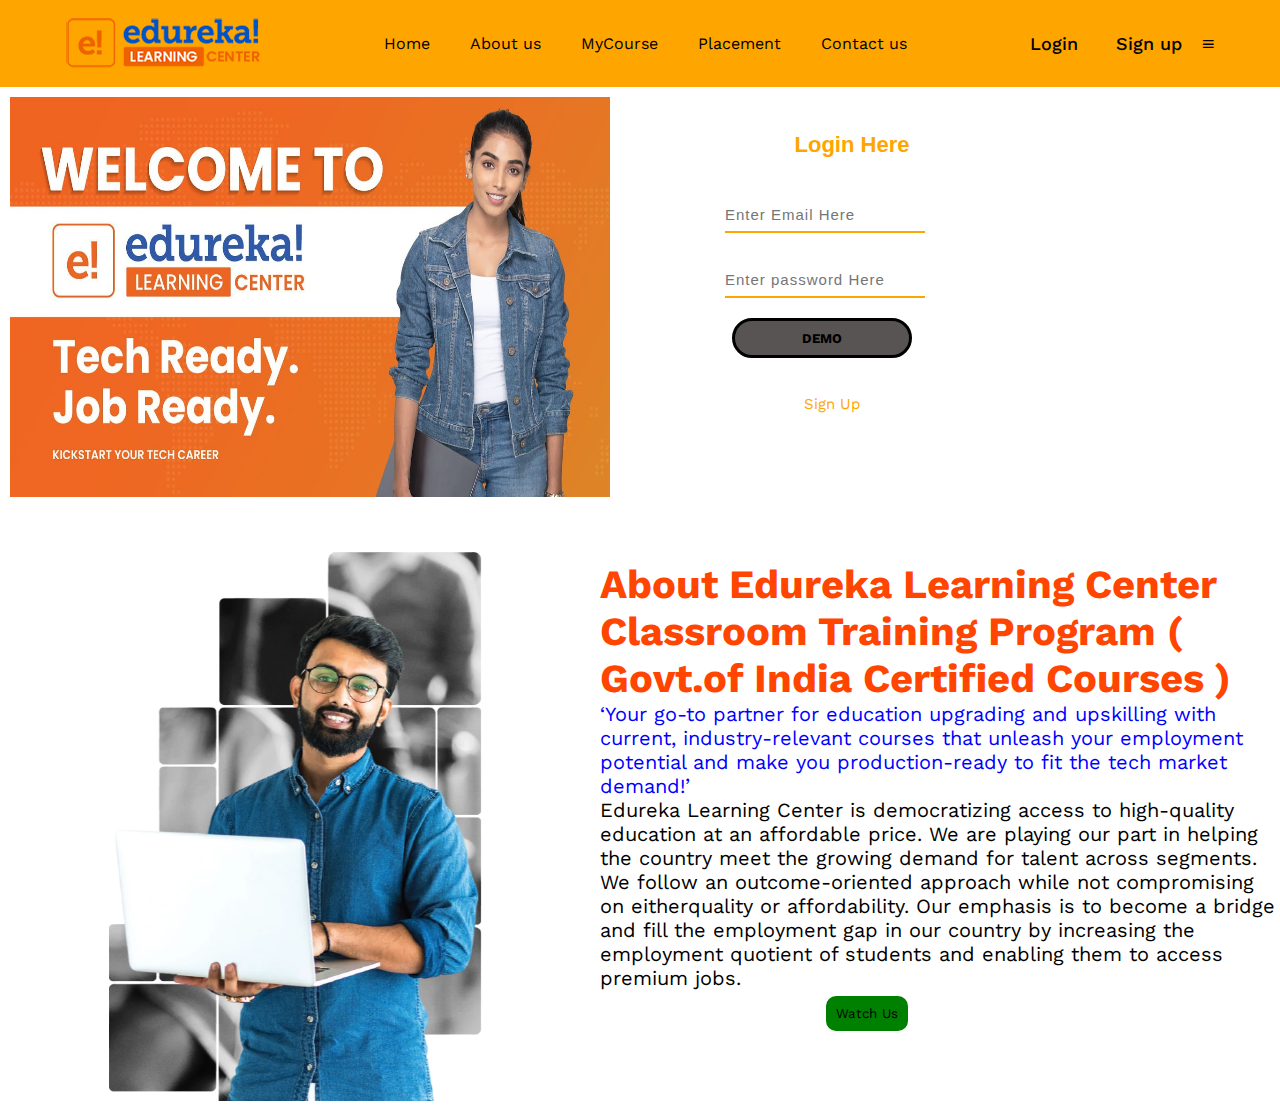
==== index.html @ fecac3e7 "added the files" ====
<!DOCTYPE html>
<html lang="en">
<head>
    <meta charset="UTF-8">
    <meta name="viewport" content="width=device-width, initial-scale=1.0">
    <title>edureka</title>
    <!-- boxicon link -->
    <link rel="stylesheet" href="https://unpkg.com/boxicons@latest/css/boxicons.min.css">
    <link rel="stylesheet" href="./css/style.css">
    


    <!--Google font -->
    <link rel="preconnect" href="https://fonts.googleapis.com">
<link rel="preconnect" href="https://fonts.gstatic.com" crossorigin>
<link href="https://fonts.googleapis.com/css2?family=Lunasima&family=Work+Sans:wght@300;400;500;600;700;800;900&display=swap" rel="stylesheet">

</head>
<body>
    <div class="hero">
        <!-- Your hero content goes here -->
        <a href="#" class="logo">
            <img src="./images/edureka-img1.png" alt="not">
        </a>
    
        <ul class="navbar" type="none">
            <li><a href="./index.html">Home</a></li>
            <li><a href="#about">About us</a></li>
            <li><a href="#">MyCourse</a></li>
            <li><a href="#">Placement</a></li>
            <li><a href="#">Contact us</a></li>
        </ul>
        <div class="h-btn">
            <a href="./website.html" class="h-btn1">Login</a>
            <a href="#" class="h-btn2">Sign up</a>
            <div class="bx bx-menu" id="menu-icon"></div>
        </div>
    </div>
    <div class="container">
    <div class="img-back-front">
        <img src="./images/img2.jpg" alt="not">
    </div>
    <div class="form">
        <h3>Login Here</h3>
            <input type="email" name="email" placeholder="Enter Email Here">
            <input type="password" name="password" placeholder="Enter password Here"><br>
             <button class="bt"><a href="#">DEMO</a></button>
            
            <p class="link">Don't have an account <br>
            <a href="#">Sign Up</a> Here</a></p>
            <p class="liw">Log in with</p>


            <div class="icon">
                <a href="#"><i class="bi bi-facebook"></i></a>
                <a href="#"><i class="bi bi-instagram"></i></a>
                <a href="#"><i class="bi bi-twitter"></i></a>
                <a href="#"><i class="bi bi-google"></i></a>
                <a href="#"><i class="bi bi-whatsapp"></i></a>
             </div>
    </div>
</div>
</div>


<div class="container1" id="about">
    <div class="box1">
        <img src="./images/img3.webp" alt="">

    </div>
    <div class="box2">
        <h1 class="head">About Edureka Learning Center
            Classroom Training Program
            ( Govt.of India Certified Courses )</h1>
            <p class="para">‘Your go-to partner for education upgrading and upskilling with current, industry-relevant courses that unleash your employment potential and make you production-ready to fit the tech market demand!’</p>
            <p class="para1">Edureka Learning Center is democratizing access to high-quality education at an affordable price. We are playing our part in helping the country meet the growing demand for talent across segments. We follow an outcome-oriented approach while not compromising on eitherquality or affordability. Our emphasis is to become a bridge and fill the employment gap in our country by increasing the employment quotient of students and enabling them to access premium jobs.</p>
            <a href="https://youtu.be/SeQqk7FqUXE" target="_blank"><button class="btn">Watch Us</button></a>
    </div>
</div>
    
</body>
</html>
---- css/style.css ----
*{
    padding: 0;
    margin: 0;
    box-sizing: border-box;
    text-decoration: none;
    border: none;
    outline: none;
    scroll-behavior: smooth;
font-family: 'Work Sans', sans-serif;
}
.hero{
    width: 100%;
    /* position: fixed; */
    top: 0;
    right: 0;
    z-index: 1000;
    display: flex;
    align-items: center;
    justify-content: space-between;
    /* background: transparent; */
    padding: 15px 5%;
    transition: all .50s ease;
    background-color: orange;
}

.logo img{
    height: auto;
    width: 100%;
}
.navbar{
    display: flex;
}
.navbar a{
    padding: 8px 20px;
    font-size: var(--p-font);
    font-weight: 400;
    color: var(--other-color);
    transition: all .40s ease;
    /* gap: 1rem; */
}
.navbar a:hover{
    color: white;
    
}
.h-btn{
    display: flex;
    align-items: center;
}
.h-btn2{
   display: inline-block;
   padding: 10px 18px;
   background: var(--main-color);
   color: var(--text-color);
   font-size: 18px;
   font-weight: 500;
   margin-left: 20px;
   transition: all .40s ease;
 /* border: 3px solid orange; */

 
}
.h-btn1{
    color: var(--other-color);
    font-weight: 500;
    font-size: 18px;
}
.h-btn1:hover{
    color: black;
}
.h-btn2:hover{
    transform: translateX(-7px);
    color: #101821;
 border: 3px solid black;

}
/* #menu-icon{
    color: var(--text-color);
    font-size: 36px;
    margin-left: 5px;
    z-index: 10001;
    cursor: pointer;
    display: none;
} */
.box{
    margin: auto;
    width: 100%;
    display: flex;
    align-items: center;
    justify-content: space-between;
}


.img-back-front img {
    width: 600px; /* Set the width you desire, e.g., 300 pixels */
    height: 400px; /* Set the height you desire, e.g., 200 pixels */
    margin-top: 10px;
    margin-left: 10px;
}

/* form */
.container{
    display: flex;
    /* background-color: rgb(230, 127, 68); */
}
.form{
    width: 300px;
    height: 400px;
    /* background: rgb(228, 97, 49); */
    position: absolute;
    margin-top: 10px;
    left: 700px;
    border-radius: 20px;
    padding: 25px;
    color: white;
}
.form h3{
    width: 250px;
    font-size: 22px;
    font-family: sans-serif;
    color:orange;
    background-color: white;
    border-radius: 10px;
    text-align: center;
    margin: 2px;
    padding: 8px;
}
.form input{
    width:200px;
    height: 35px;
    background: transparent;
    border-bottom: 2px solid orange;
    border-left: none;
    border-top: none;
    border-right: none;
   color: white;
   font-size: 15px;
   letter-spacing: 1px;
   margin-top: 30px;
   font-family: sans-serif;
}
.form input:focus{
    outline:none;
}
.bt {
    width: 180px;
    height: 40px;
    color: white;

    background-color: rgb(88, 84, 84);
    border: 3px solid black;
border-radius: 20px;
 cursor: pointer;
 font-weight: bold;
 margin-top: 20px;
margin-left: 7px ;
}
.bt a{
    color: black;
    text-decoration: none;

}
.bt:hover{
    color:black;
    background-color:grey;
    border: 1px solid gray;
    transition: 0.5s 
}
.form .link{
    font-size: 15px;
    font-family: Arial, Helvetica, sans-serif;
    padding-top: 20px;
    text-align: center;
}
.form .link a{
    text-decoration: none;
    color: orange;
}
.liw{
    padding-top: 10px;
    text-align: center;
    padding-bottom: 10px;
    margin-top: 10px;
}
.icon a{
    color: black;
    justify-content: space-between;
    font-size: 15px;
    text-align: center;


}
.icon i{
    color: black;
    font-size: 25px;
    padding-left: 27px;
    text-align: center;

}
.icon a i:hover{
    color: orange;
}


/* about pg */
.container1{
    display: flex;
    justify-content: center;
     flex-direction:row;
}
 .box1 img{
    height:600px;
    width:600px;
}
.head{
    color: orangered;
    font-size: 40px;
}
.para{
    color:blue ;
    font-size:20px;
}
.para1{
    font-size:20px;

}
.box2{
    margin-top: 60px;
}
.btn{
    margin-left: 226px;
    padding: 10px;
    margin-top: 6px;
    border-radius: 10px;
    background-color: green;
    color:black;
}
.btn:hover{
    border-color:black;
    color: black;
    background-color: white;
}
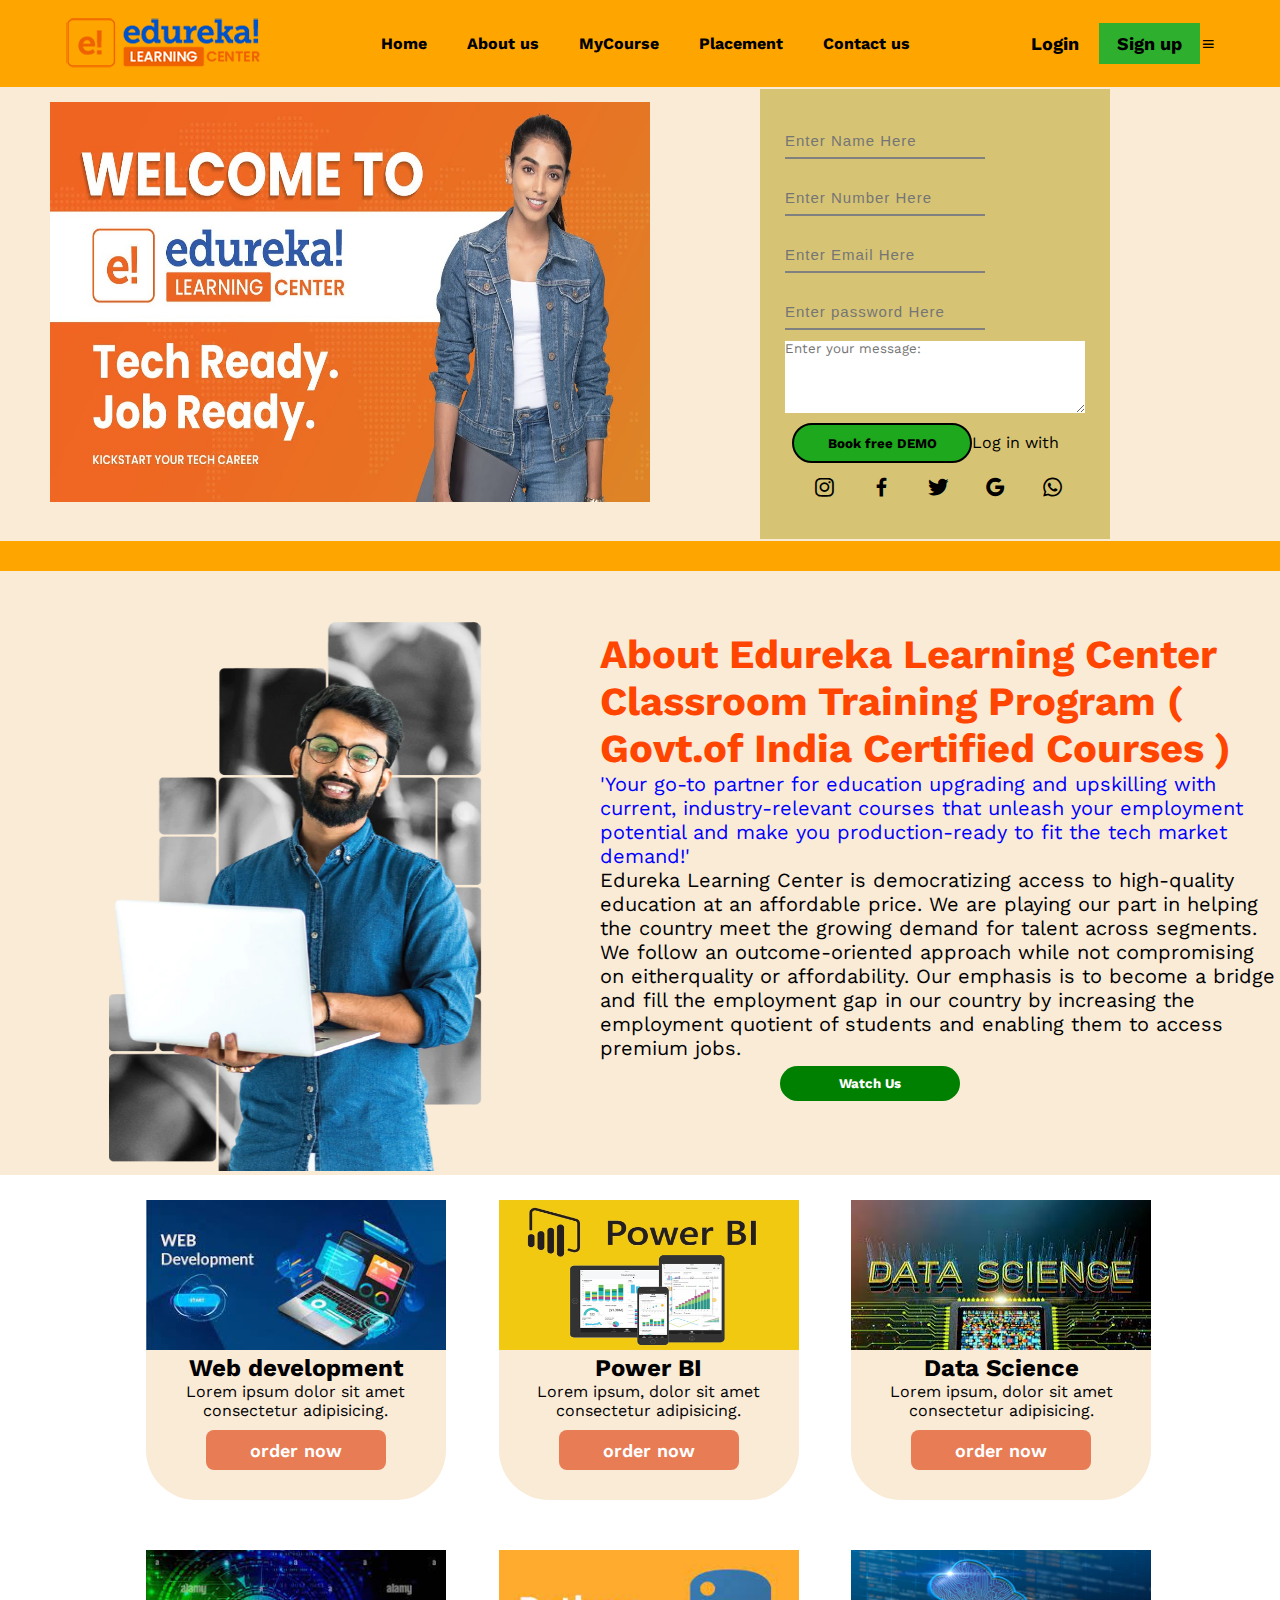
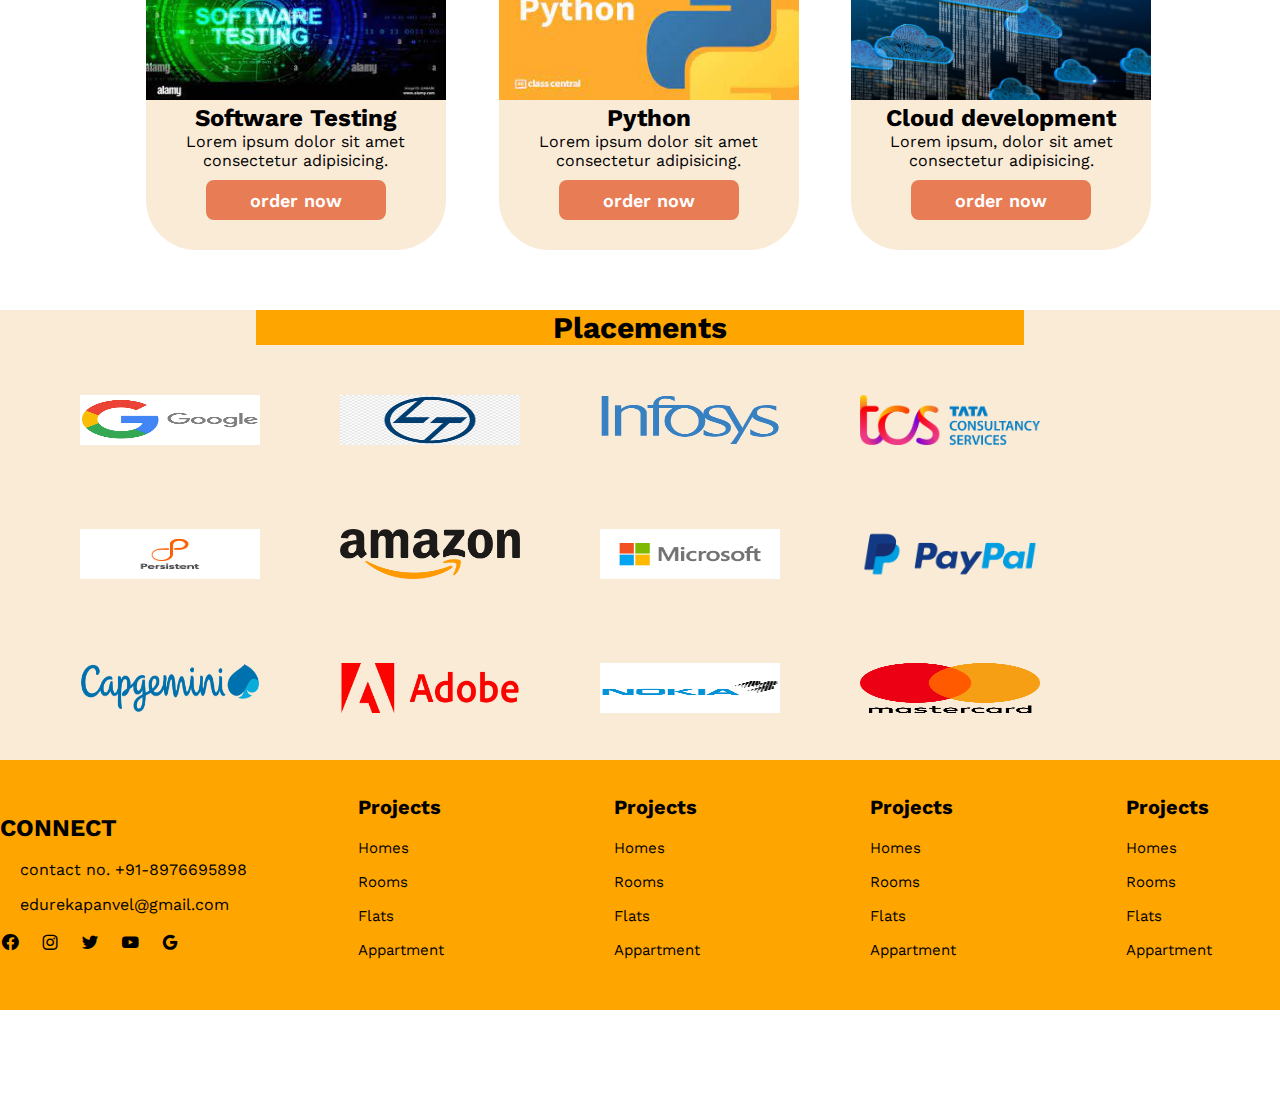
==== commit 35afd7b7: "made changes" ====
--- a/index.html
+++ b/index.html
@@ -3,7 +3,7 @@
 <head>
     <meta charset="UTF-8">
     <meta name="viewport" content="width=device-width, initial-scale=1.0">
-    <title>edureka</title>
+    <title>Edureka</title>
     <!-- boxicon link -->
     <link rel="stylesheet" href="https://unpkg.com/boxicons@latest/css/boxicons.min.css">
     <link rel="stylesheet" href="./css/style.css">
@@ -17,18 +17,18 @@
 
 </head>
 <body>
+    <!-- home pg -->
     <div class="hero">
-        <!-- Your hero content goes here -->
-        <a href="#" class="logo">
+        <a href="https://www.edureka.co/" class="logo">
             <img src="./images/edureka-img1.png" alt="not">
         </a>
     
         <ul class="navbar" type="none">
             <li><a href="./index.html">Home</a></li>
             <li><a href="#about">About us</a></li>
-            <li><a href="#">MyCourse</a></li>
-            <li><a href="#">Placement</a></li>
-            <li><a href="#">Contact us</a></li>
+            <li><a href="#myCourse">MyCourse</a></li>
+            <li><a href="#placement">Placement</a></li>
+            <li><a href="#contactUs">Contact us</a></li>
         </ul>
         <div class="h-btn">
             <a href="./website.html" class="h-btn1">Login</a>
@@ -36,47 +36,200 @@
             <div class="bx bx-menu" id="menu-icon"></div>
         </div>
     </div>
+
     <div class="container">
     <div class="img-back-front">
         <img src="./images/img2.jpg" alt="not">
     </div>
     <div class="form">
-        <h3>Login Here</h3>
+        <!-- <h3>Login Here</h3> -->
+        <input type="text" name="name" placeholder="Enter Name Here">
+        <input type="number" name="number" placeholder="Enter Number Here">
+            
             <input type="email" name="email" placeholder="Enter Email Here">
             <input type="password" name="password" placeholder="Enter password Here"><br>
-             <button class="bt"><a href="#">DEMO</a></button>
+             
+            <br>
+            <!-- <p class="link">Don't have an account <br>
+            <a href="#">Sign Up</a> Here</a></p> -->
+          
+            <label class="la" for="myTextarea" ></label>
+            <textarea id="myTextarea" name="message" rows="4" cols="50" placeholder="Enter your message:"></textarea>
+            <button class="bt"><a href="#">Book free DEMO</a></button>
             
-            <p class="link">Don't have an account <br>
-            <a href="#">Sign Up</a> Here</a></p>
             <p class="liw">Log in with</p>
-
-
             <div class="icon">
-                <a href="#"><i class="bi bi-facebook"></i></a>
-                <a href="#"><i class="bi bi-instagram"></i></a>
-                <a href="#"><i class="bi bi-twitter"></i></a>
-                <a href="#"><i class="bi bi-google"></i></a>
-                <a href="#"><i class="bi bi-whatsapp"></i></a>
+                <a href="https://www.instagram.com/"><i class='bx bxl-instagram'></i></a>
+                <a href="https://www.facebook.com/"><i class='bx bxl-facebook'></i></a>
+                <a href="https://twitter.com/"><i class="bx bxl-twitter"></i></a>
+                <a href="https://www.google.com/"><i class="bx bxl-google"></i></a>
+                <a href="https://www.whatsapp.com/"><i class="bx bxl-whatsapp"></i></a>
              </div>
     </div>
 </div>
 </div>
-
-
+<div class="extra"></div>
+<!-- About -->
 <div class="container1" id="about">
-    <div class="box1">
-        <img src="./images/img3.webp" alt="">
-
-    </div>
-    <div class="box2">
+    <div class="b1">
+        <img src="./images/img3.webp" alt="not">
+
+    </div>
+    <div class="b2">
         <h1 class="head">About Edureka Learning Center
             Classroom Training Program
             ( Govt.of India Certified Courses )</h1>
-            <p class="para">‘Your go-to partner for education upgrading and upskilling with current, industry-relevant courses that unleash your employment potential and make you production-ready to fit the tech market demand!’</p>
+            <p class="para">'Your go-to partner for education upgrading and upskilling with current, industry-relevant courses that unleash your employment potential and make you production-ready to fit the tech market demand!'</p>
             <p class="para1">Edureka Learning Center is democratizing access to high-quality education at an affordable price. We are playing our part in helping the country meet the growing demand for talent across segments. We follow an outcome-oriented approach while not compromising on eitherquality or affordability. Our emphasis is to become a bridge and fill the employment gap in our country by increasing the employment quotient of students and enabling them to access premium jobs.</p>
             <a href="https://youtu.be/SeQqk7FqUXE" target="_blank"><button class="btn">Watch Us</button></a>
     </div>
 </div>
+
+<!-- myCourses -->
+<div class="course1" id="myCourse">
+    <div class="card-design">
+     <div class="card">
+        <img src="images/img4.jpeg" alt="not">
+        <h2>Web development</h2>
+        <p>Lorem ipsum dolor sit amet consectetur adipisicing.</p>
+        <button> order now</button>
+     </div>
+     <div class="card">
+        <img src="images/img11.png" alt="not">
+        <h2>Power BI</h2>
+        <p>Lorem ipsum, dolor sit amet consectetur adipisicing.</p>
+        <button> order now</button>
+     </div>
+     <div class="card">
+        <img src="images/img9.jpeg" alt="not">
+        <h2>Data Science</h2>
+        <p>Lorem ipsum, dolor sit amet consectetur adipisicing.</p>
+        <button> order now</button>
+     </div>
+   
+     <div class="card">
+        <img src="images/img10.jpeg" alt="not">
+        <h2>Software Testing</h2>
+        <p>Lorem ipsum dolor sit amet consectetur adipisicing.</p>
+        <button> order now</button>
+     </div> 
+     <div class="card">
+        <img src="images/img8.jpeg" alt="not">
+        <h2> Python</h2>
+        <p>Lorem ipsum dolor sit amet consectetur adipisicing.</p>
+        <button> order now</button>
+     </div>
+     <div class="card">
+        <img src="images/img13.jpg" alt="not">
+        <h2> Cloud development </h2>
+        <p>Lorem ipsum, dolor sit amet consectetur adipisicing.</p>
+        <button> order now</button> 
+     </div>
+</div>
+<!-- placements -->
+<div class="placement" id="placement">
+    <h2>Placements</h2>
+        <div class="L1">
+        <a href="https://www.google.com/" target="_blank">
+            <img  src="images/google1.png" alt="not">
+        </a>
+        <a href="https://www.larsentoubro.com/" target="_blank">
+            <img  src="images/larson.png" alt="not">
+        </a>
+        <a href="https://www.infosys.com/" target="_blank">
+            <img  src="images/Infosys.webp" alt="not">
+        </a>
+        <a href="https://www.tcs.com/" target="_blank">
+            <img  src="images/tcs.png" alt="not">
+        </a>
     
+        <a href="https://www.persistent.com/" target="_blank">
+            <img  src="images/persistent.jpg" alt="not">
+        </a>
+        <a href="https://www.amazon.in/" target="_blank">
+            <img  src="images/amazon.png" alt="not">
+        </a>
+        <a href="https://www.microsoft.com//" target="_blank">
+            <img  src="images/Microsoft.jpg" alt="not">
+        </a>
+        <a href="https://www.paypal.com//" target="_blank">
+            <img  src="images/paypal.png" alt="not">
+        </a>
+        <a href="https://www.capgemini.com/in-en/" target="_blank">
+            <img  src="images/Capgemini.png" alt="not">
+        </a>
+        <a href="https://www.adobe.com/" target="_blank">
+            <img  src="images/Adobe.png" alt="not">
+        </a>
+        <a href="https://www.nokia.com/" target="_blank">
+            <img  src="images/nokia1.png" alt="not">
+        </a>
+        <a href="https://www.mastercard.co.in/" target="_blank">
+            <img  src="images/Mastercard.png" alt="not">
+        </a>
+       </div>
+    </div>
+
+    <!-- contact us -->
+<div class="contact" id="contactUs">
+    <div class="contact-content">
+        <h2>CONNECT</h2>
+        <p>contact no. +91-8976695898</p>
+        <p>edurekapanvel@gmail.com</p>
+        <div class="icons">
+            <a href="https://www.facebook.com/" target="_blank"><i class='bx bxl-facebook-circle'></i></a>
+            <a href="https://www.instagram.com/" target="_blank"> <i class='bx bxl-instagram'></i></a>
+            <a href="https://twitter.com/" target="_blank"><i class='bx bxl-twitter'></i></a>
+            <a href="https://www.youtube.com/" target="_blank"><i class='bx bxl-youtube'></i></a>
+            <a href="https://www.google.com/" target="_blank"><i class='bx bxl-google'></i></a>
+                
+
+        </div>
+    </div>
+    <div class="contact-content">
+        <h4>Projects</h4>
+        <ul type="none">
+        <li><a href="#">Homes</a></li>
+        <li><a href="#">Rooms</a></li>
+        <li><a href="#">Flats</a></li>
+        <li><a href="#">Appartment</a></li>
+        </ul>
+    </div>
+
+    <div class="contact-content">
+        <h4>Projects</h4>
+        <ul type="none">
+        <li><a href="#">Homes</a></li>
+        <li><a href="#">Rooms</a></li>
+        <li><a href="#">Flats</a></li>
+        <li><a href="#">Appartment</a></li>
+        </ul>
+    </div>
+
+    <div class="contact-content">
+        <h4>Projects</h4>
+        <ul type="none">
+        <li><a href="#">Homes</a></li>
+        <li><a href="#">Rooms</a></li>
+        <li><a href="#">Flats</a></li>
+        <li><a href="#">Appartment</a></li>
+        </ul>
+    </div>
+
+    <div class="contact-content">
+        <h4>Projects</h4>
+        <ul type="none">
+        <li><a href="#">Homes</a></li>
+        <li><a href="#">Rooms</a></li>
+        <li><a href="#">Flats</a></li>
+        <li><a href="#">Appartment</a></li>
+        </ul>
+    </div>
+</div>
+
+
+
+  
+  
 </body>
 </html>--- a/css/style.css
+++ b/css/style.css
@@ -19,6 +19,7 @@
     justify-content: space-between;
     /* background: transparent; */
     padding: 15px 5%;
+    font-weight: bold;
     transition: all .50s ease;
     background-color: orange;
 }
@@ -32,10 +33,12 @@
 }
 .navbar a{
     padding: 8px 20px;
-    font-size: var(--p-font);
-    font-weight: 400;
-    color: var(--other-color);
+    font-size:16px;
+    /* font-weight: 100; */
+    color: black;
     transition: all .40s ease;
+    font-weight: bold;
+
     /* gap: 1rem; */
 }
 .navbar a:hover{
@@ -49,27 +52,31 @@
 .h-btn2{
    display: inline-block;
    padding: 10px 18px;
-   background: var(--main-color);
-   color: var(--text-color);
+   background: rgb(46, 175, 46);
+   color: black;
    font-size: 18px;
    font-weight: 500;
    margin-left: 20px;
+   font-weight: bold;
+
    transition: all .40s ease;
  /* border: 3px solid orange; */
 
  
 }
 .h-btn1{
-    color: var(--other-color);
+    color: black;
     font-weight: 500;
     font-size: 18px;
+    font-weight: bold;
+
 }
 .h-btn1:hover{
-    color: black;
+    color: white;
 }
 .h-btn2:hover{
     transform: translateX(-7px);
-    color: #101821;
+    color: white;
  border: 3px solid black;
 
 }
@@ -87,35 +94,49 @@
     display: flex;
     align-items: center;
     justify-content: space-between;
+
 }
 
 
 .img-back-front img {
     width: 600px; /* Set the width you desire, e.g., 300 pixels */
     height: 400px; /* Set the height you desire, e.g., 200 pixels */
-    margin-top: 10px;
-    margin-left: 10px;
+    margin-top: 15px;
+    margin-left: 50px;
+    margin-bottom: 35px;
 }
 
 /* form */
 .container{
     display: flex;
     /* background-color: rgb(230, 127, 68); */
+    background-color: antiquewhite;
+    /* margin-bottom: 40px; */
+
 }
 .form{
-    width: 300px;
-    height: 400px;
-    /* background: rgb(228, 97, 49); */
+    margin-left: 60px;
+    width: 350px;
+    height: 450px;
+    background: rgb(214, 196, 116);
+    /* background-color: rgb(212, 195, 172); */
     position: absolute;
-    margin-top: 10px;
+    margin-top: 2px;
     left: 700px;
-    border-radius: 20px;
+    /* border-radius: 20px; */
     padding: 25px;
     color: white;
-}
+    display: flex;
+flex-wrap: wrap;
+}
+/* .la{
+    color: black;
+    background-color: aquamarine;
+} */
 .form h3{
+
     width: 250px;
-    font-size: 22px;
+    font-size: 20px;
     font-family: sans-serif;
     color:orange;
     background-color: white;
@@ -129,14 +150,16 @@
     height: 35px;
     background: transparent;
     border-bottom: 2px solid orange;
-    border-left: none;
-    border-top: none;
-    border-right: none;
-   color: white;
+    /* border: 2px solid gray; */
+    border: none;
+    border-bottom: 2px solid grey;
+   color: black;
    font-size: 15px;
+   line-height: 0.5px;
    letter-spacing: 1px;
-   margin-top: 30px;
+   margin-top: 10px;
    font-family: sans-serif;
+  
 }
 .form input:focus{
     outline:none;
@@ -145,13 +168,13 @@
     width: 180px;
     height: 40px;
     color: white;
-
-    background-color: rgb(88, 84, 84);
-    border: 3px solid black;
+  background-color: rgb(29, 168, 29);
+    /* background-color: rgb(88, 84, 84); */
+    border: 2px solid black;
 border-radius: 20px;
  cursor: pointer;
  font-weight: bold;
- margin-top: 20px;
+ margin-top: 10px;
 margin-left: 7px ;
 }
 .bt a{
@@ -161,8 +184,8 @@
 }
 .bt:hover{
     color:black;
-    background-color:grey;
-    border: 1px solid gray;
+    background-color:white;
+    border: 3px solid black;
     transition: 0.5s 
 }
 .form .link{
@@ -170,6 +193,7 @@
     font-family: Arial, Helvetica, sans-serif;
     padding-top: 20px;
     text-align: center;
+    color: black;
 }
 .form .link a{
     text-decoration: none;
@@ -180,14 +204,17 @@
     text-align: center;
     padding-bottom: 10px;
     margin-top: 10px;
+    color: black;
 }
 .icon a{
+    display: inline-block;
+transition: all 0.45s ease;
+    
     color: black;
     justify-content: space-between;
     font-size: 15px;
     text-align: center;
 
-
 }
 .icon i{
     color: black;
@@ -197,17 +224,29 @@
 
 }
 .icon a i:hover{
-    color: orange;
-}
-
-
-/* about pg */
+    transform: translateY(-3px);
+    color: white;
+}
+
+
+/* line */
+.extra{
+    background-color: orange;
+    height: 30PX;
+    
+width: 100%;
+}
+
+
+/* About pg */
 .container1{
     display: flex;
     justify-content: center;
      flex-direction:row;
-}
- .box1 img{
+    background-color: antiquewhite;
+
+}
+ .b1 img{
     height:600px;
     width:600px;
 }
@@ -223,20 +262,149 @@
     font-size:20px;
 
 }
-.box2{
+.b2{
     margin-top: 60px;
 }
 .btn{
-    margin-left: 226px;
+    margin-left: 180px;
     padding: 10px;
     margin-top: 6px;
-    border-radius: 10px;
+    border-radius: 20px;
+    width: 180px;
     background-color: green;
+    color:white;
+    font-weight: bold;
+}
+.btn:hover{
+    border: 2px solid black;
+    color: black;
+    background-color: white;
+}
+
+
+/* myCourses */
+.card-design{
+   display: grid;
+   grid-template-columns: 28% 28% 28%;
+   
+    justify-content: center;
+    margin-left: 20px;
+}
+.card{
+    margin: 25px;
+    width: 300px;
+    height: 300px;
+    background-color:antiquewhite;
+    border-radius: 50px;
+    text-align: center;
+}
+.card img{
+    width: 100%;
+    height: 50%;
+}
+.card button{
+    width: 180px;
+    height: 40px;
+    background-color: rgb(231, 124, 85);
+    border-radius: 8px;
+    border: none;
+    color: white;
+    font-weight: 600;
+    font-size: 18px;
+    margin-top: 30px;
+    margin: 10px;
+    text-align: center;
+
+}
+.card button:hover{
+    border: 2px solid black;
+    color: black;
+}
+/* placement */
+.placement{
+    background-color: antiquewhite;
+    height: 450px;
+   margin-top: 35px;
+   
+    
+}
+
+.placement h2{
+    margin: auto;
+    background-color:orange;
+    text-align: center;
+    margin: auto;
+    width: 60%;
+    font-size: 30px;
+ 
+
+}
+.L1{
+     gap: 80px;
+    display: flex;
+    flex-wrap: wrap;
+    margin: auto;
+    margin-top: 50px;
+    margin-left: 80px;
+}
+.L1 img{
+    height: 50px;
+    width: 180px;
+}
+
+/* contact */
+.contact{
+    display: grid;
+    grid-template-columns:28% 20% 20% 20% 20%;
+    align-items: center;
+    /* gap: 2rem; */
+    margin-bottom: 100px;
+    background-color: orange;
+    height: 250px;
+    /* margin-left: 50px; */
+}
+.contact-content h4{
+    margin-bottom: 20px;
+    font-size: 20px;
+    color: black;
+    /* margin-left: 40px; */
+
+}
+.contact-content li{
+    margin-bottom: 16px;
+
+
+}
+.contact-content li a{
+    display: block;
+    color: black;
+    font-size: 15px;
+    font-weight: 400;
+    transition: all 0.45s ease;
+   
+}
+
+
+.contact-content li a:hover{
+    transform: translateY(-3px) translateX(-5px);
+    color: wheat;
+}
+.contact-content p{
     color:black;
-}
-.btn:hover{
-    border-color:black;
-    color: black;
-    background-color: white;
-}
-
+     font-size: 16px;
+     line-height: 15px;
+     margin: 20px ;
+}
+.icons a{
+    display: inline-block;
+    font-size: 20px;
+    color: black;
+margin-right: 15px;
+transition: all 0.45s ease;
+}
+.icons a:hover{
+    transform: translateY(-3px);
+    color: white;
+}
+
+
